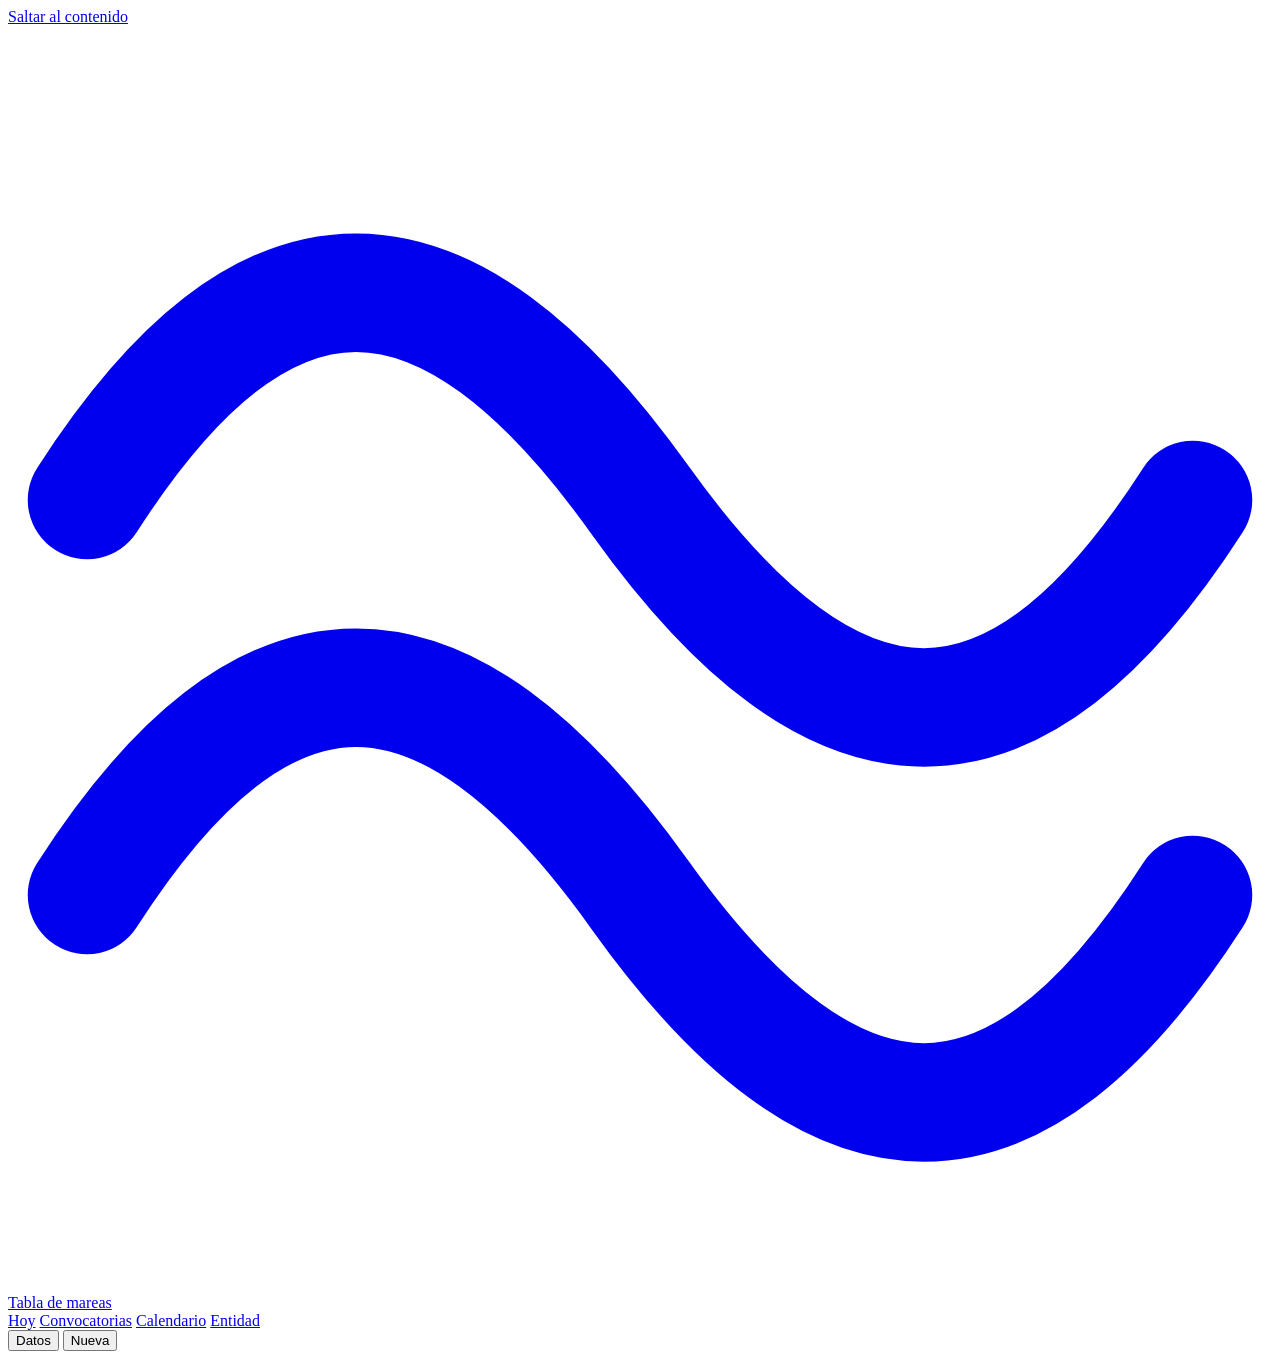
==== src/index.template.html @ 4387c2e4 "Tabla de mareas: radar y preparación de convocatorias App de un solo archivo, sin conexión y con dat" ====
<!doctype html>
<html lang="es">
<head>
<meta charset="utf-8">
<meta name="viewport" content="width=device-width, initial-scale=1">
<meta name="color-scheme" content="light dark">
<title>Tabla de mareas · convocatorias</title>
<meta name="description" content="Radar y preparación de convocatorias. Funciona sin conexión y guarda los datos en este ordenador.">
<link rel="icon" href="data:image/svg+xml,%3Csvg xmlns='http://www.w3.org/2000/svg' viewBox='0 0 32 32'%3E%3Crect width='32' height='32' fill='%230e5c63'/%3E%3Cpath d='M3 18c4-8 8-8 13 0s9 8 13 0' fill='none' stroke='%23f3eee4' stroke-width='3.5' stroke-linecap='round'/%3E%3C/svg%3E">
<style>
/*__FUENTES__*/
/*__CSS__*/
</style>
</head>
<body>
<a class="skip" href="#main">Saltar al contenido</a>

<header class="top">
  <div class="top-in">
    <a class="marca" href="#hoy" aria-label="Tabla de mareas, ir a Hoy">
      <svg viewBox="0 0 32 32" aria-hidden="true"><path d="M2 12c4.5-7 9-7 14 0s9.5 7 14 0M2 22c4.5-7 9-7 14 0s9.5 7 14 0" fill="none" stroke="currentColor" stroke-width="3" stroke-linecap="round"/></svg>
      <span>Tabla de mareas</span>
    </a>
    <nav aria-label="Secciones">
      <a href="#hoy">Hoy</a>
      <a href="#convocatorias">Convocatorias</a>
      <a href="#calendario">Calendario</a>
      <a href="#entidad">Entidad</a>
    </nav>
    <div class="acciones">
      <button type="button" class="btn" data-accion="datos">Datos</button>
      <button type="button" class="btn primario" data-accion="nueva">Nueva</button>
    </div>
  </div>
</header>

<main id="main" tabindex="-1"></main>

<dialog id="dlg-conv" aria-labelledby="dlg-conv-t">
  <div class="dlg">
    <div class="dlg-cab">
      <h2 id="dlg-conv-t">Convocatoria</h2>
      <button type="button" class="btn mini" data-cerrar="dlg-conv">Cerrar</button>
    </div>
    <div class="dlg-cuerpo"><form id="form-conv" novalidate></form></div>
    <div class="dlg-pie">
      <button type="button" class="btn peligro" id="btn-borrar-conv" data-accion="borrar-conv">Eliminar</button>
      <div class="der">
        <button type="button" class="btn" data-cerrar="dlg-conv">Cancelar</button>
        <button type="submit" class="btn primario" form="form-conv">Guardar</button>
      </div>
    </div>
  </div>
</dialog>

<dialog id="dlg-datos" aria-labelledby="dlg-datos-t">
  <div class="dlg">
    <div class="dlg-cab">
      <h2 id="dlg-datos-t">Datos</h2>
      <button type="button" class="btn mini" data-cerrar="dlg-datos">Cerrar</button>
    </div>
    <div class="dlg-cuerpo">
      <p class="aviso" id="datos-estado"></p>

      <fieldset><legend>Copia de seguridad</legend>
        <p class="sub">Los datos viven solo en este navegador. Descarga una copia cada semana y guárdala en la carpeta compartida: sirve de respaldo y para que otra persona del equipo abra lo mismo en su ordenador.</p>
        <div class="fila-btn"><button type="button" class="btn primario" data-accion="exportar">Descargar copia (.json)</button></div>
      </fieldset>

      <fieldset><legend>Importar</legend>
        <label class="casilla"><input type="radio" name="modo" value="fusionar" checked> Fusionar: añade las nuevas y actualiza las que ya existen, sin tocar sus tareas</label>
        <label class="casilla"><input type="radio" name="modo" value="reemplazar"> Reemplazar todo por el contenido del archivo</label>
        <div style="margin-top:var(--e3)">
          <label class="etq" for="datos-archivo">Desde un archivo .json</label>
          <input type="file" id="datos-archivo" accept=".json,application/json" class="campo">
        </div>
        <div style="margin-top:var(--e4)">
          <label class="etq" for="datos-texto">O pega aquí el JSON (por ejemplo, el que prepare Claude tras la búsqueda semanal)</label>
          <textarea id="datos-texto" rows="4" spellcheck="false"></textarea>
        </div>
        <div class="fila-btn"><button type="button" class="btn" data-accion="importar-texto">Importar el texto pegado</button></div>
      </fieldset>

      <fieldset><legend>Calendario</legend>
        <p class="sub">Descarga los cierres, el inicio de cada preparación y las tareas con fecha en un archivo .ics para Google Calendar, Outlook o el calendario del móvil.</p>
        <div class="fila-btn"><button type="button" class="btn" data-accion="ics">Descargar plazos (.ics)</button></div>
      </fieldset>

      <fieldset style="margin-bottom:0"><legend>Empezar de cero</legend>
        <div class="fila-btn"><button type="button" class="btn peligro" data-accion="borrar-todo">Borrar todos los datos de este navegador</button></div>
      </fieldset>
    </div>
  </div>
</dialog>

<div id="toast" role="status" aria-live="polite"></div>

<script>
/*__JS__*/
</script>
</body>
</html>
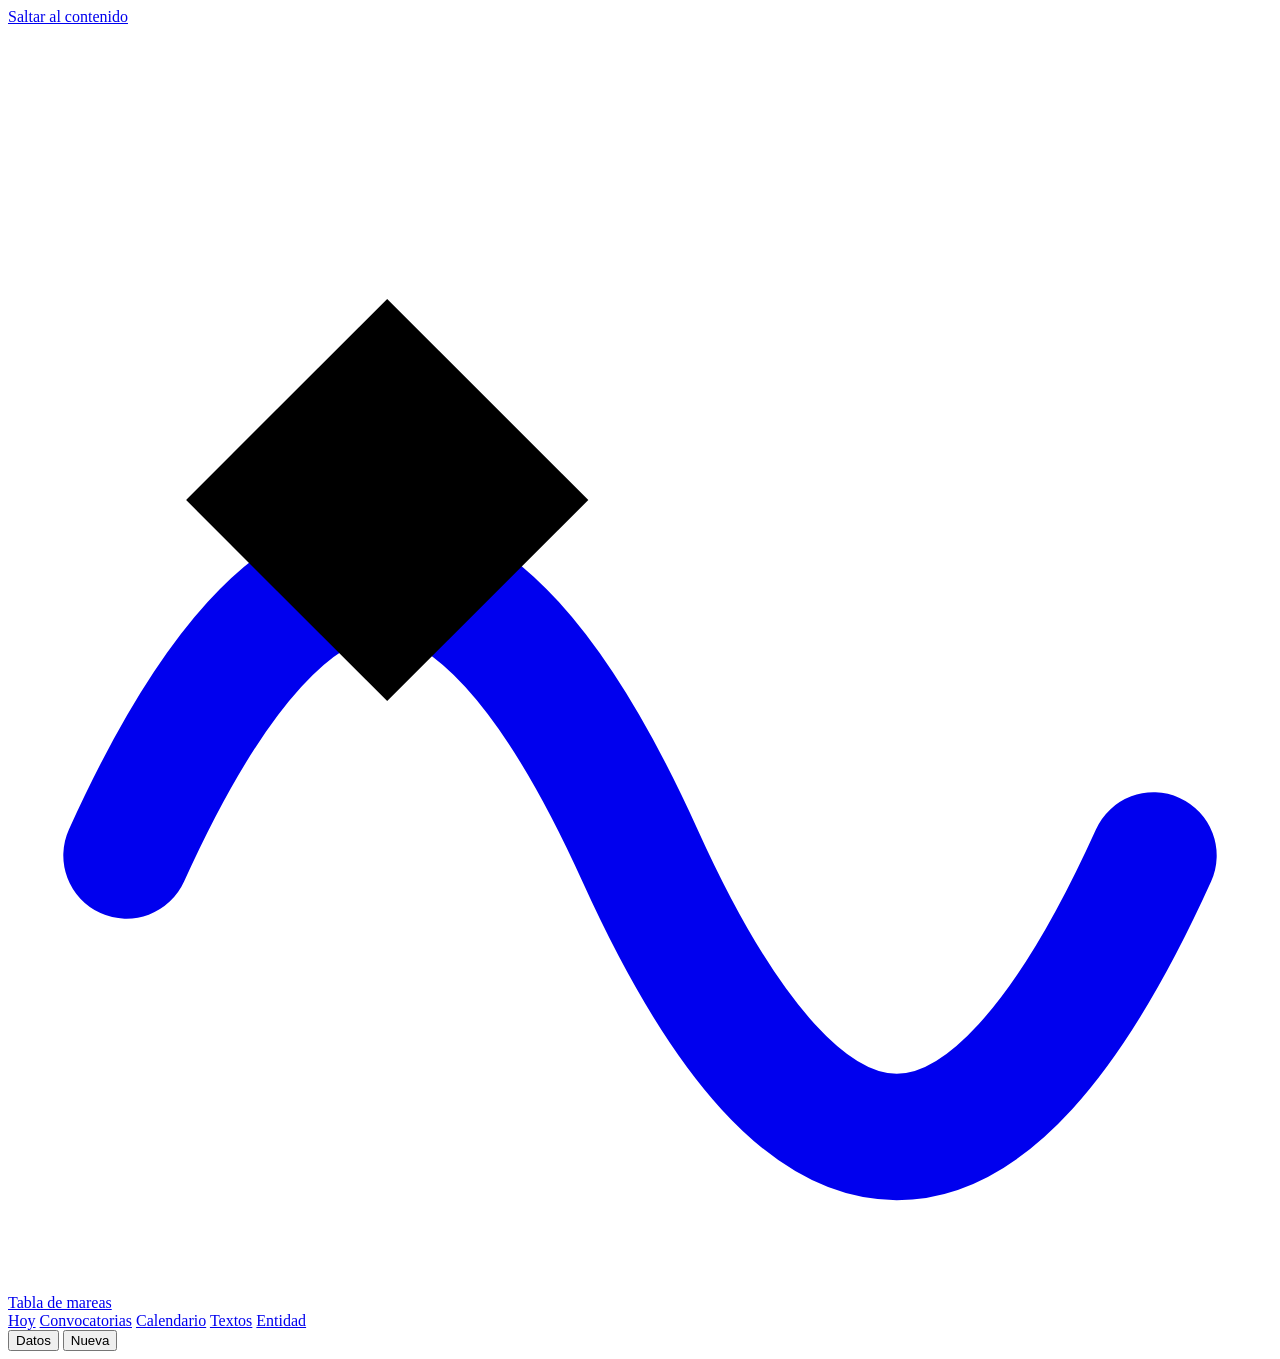
==== commit d61c719b: "Logos, banco de textos, documentación por convocatoria e informe imprimible - Identidad de la entida" ====
--- a/src/index.template.html
+++ b/src/index.template.html
@@ -6,7 +6,7 @@
 <meta name="color-scheme" content="light dark">
 <title>Tabla de mareas · convocatorias</title>
 <meta name="description" content="Radar y preparación de convocatorias. Funciona sin conexión y guarda los datos en este ordenador.">
-<link rel="icon" href="data:image/svg+xml,%3Csvg xmlns='http://www.w3.org/2000/svg' viewBox='0 0 32 32'%3E%3Crect width='32' height='32' fill='%230e5c63'/%3E%3Cpath d='M3 18c4-8 8-8 13 0s9 8 13 0' fill='none' stroke='%23f3eee4' stroke-width='3.5' stroke-linecap='round'/%3E%3C/svg%3E">
+<link rel="icon" href="data:image/svg+xml,%3Csvg xmlns='http://www.w3.org/2000/svg' viewBox='0 0 32 32'%3E%3Crect width='32' height='32' fill='%2310262e'/%3E%3Cpath d='M4 21c4-9 8-9 12 0s8 9 12 0' fill='none' stroke='%23f3eee4' stroke-width='3.5' stroke-linecap='round'/%3E%3Crect x='6.5' y='9' width='7' height='7' transform='rotate(45 10 12.5)' fill='%23d9431e'/%3E%3C/svg%3E">
 <style>
 /*__FUENTES__*/
 /*__CSS__*/
@@ -18,18 +18,23 @@
 <header class="top">
   <div class="top-in">
     <a class="marca" href="#hoy" aria-label="Tabla de mareas, ir a Hoy">
-      <svg viewBox="0 0 32 32" aria-hidden="true"><path d="M2 12c4.5-7 9-7 14 0s9.5 7 14 0M2 22c4.5-7 9-7 14 0s9.5 7 14 0" fill="none" stroke="currentColor" stroke-width="3" stroke-linecap="round"/></svg>
-      <span>Tabla de mareas</span>
+      <img id="logo-entidad" alt="" hidden>
+      <svg class="sello" viewBox="0 0 32 32" aria-hidden="true">
+        <path d="M3 21c4.3-9.5 8.7-9.5 13 0s8.7 9.5 13 0" fill="none" stroke="currentColor" stroke-width="3.2" stroke-linecap="round"/>
+        <rect class="rombo" x="6" y="8.4" width="7.2" height="7.2" transform="rotate(45 9.6 12)"/>
+      </svg>
+      <span class="nombre-app">Tabla de mareas</span>
     </a>
     <nav aria-label="Secciones">
       <a href="#hoy">Hoy</a>
       <a href="#convocatorias">Convocatorias</a>
       <a href="#calendario">Calendario</a>
+      <a href="#textos">Textos</a>
       <a href="#entidad">Entidad</a>
     </nav>
     <div class="acciones">
       <button type="button" class="btn" data-accion="datos">Datos</button>
-      <button type="button" class="btn primario" data-accion="nueva">Nueva</button>
+      <button type="button" class="btn primario" data-accion="nueva" title="Atajo: tecla N">Nueva</button>
     </div>
   </div>
 </header>
@@ -44,7 +49,10 @@
     </div>
     <div class="dlg-cuerpo"><form id="form-conv" novalidate></form></div>
     <div class="dlg-pie">
-      <button type="button" class="btn peligro" id="btn-borrar-conv" data-accion="borrar-conv">Eliminar</button>
+      <div class="izq">
+        <button type="button" class="btn peligro" id="btn-borrar-conv" data-accion="borrar-conv">Eliminar</button>
+        <button type="button" class="btn" id="btn-siguiente" data-accion="siguiente-edicion">Crear la edición siguiente</button>
+      </div>
       <div class="der">
         <button type="button" class="btn" data-cerrar="dlg-conv">Cancelar</button>
         <button type="submit" class="btn primario" form="form-conv">Guardar</button>
@@ -68,7 +76,7 @@
       </fieldset>
 
       <fieldset><legend>Importar</legend>
-        <label class="casilla"><input type="radio" name="modo" value="fusionar" checked> Fusionar: añade las nuevas y actualiza las que ya existen, sin tocar sus tareas</label>
+        <label class="casilla"><input type="radio" name="modo" value="fusionar" checked> Fusionar: añade lo nuevo y actualiza lo que ya existe, sin tocar las tareas</label>
         <label class="casilla"><input type="radio" name="modo" value="reemplazar"> Reemplazar todo por el contenido del archivo</label>
         <div style="margin-top:var(--e3)">
           <label class="etq" for="datos-archivo">Desde un archivo .json</label>
@@ -87,14 +95,18 @@
       </fieldset>
 
       <fieldset style="margin-bottom:0"><legend>Empezar de cero</legend>
-        <div class="fila-btn"><button type="button" class="btn peligro" data-accion="borrar-todo">Borrar todos los datos de este navegador</button></div>
+        <div class="fila-btn">
+          <button type="button" class="btn" id="btn-semilla" data-accion="restaurar-semilla" hidden>Volver a los datos iniciales</button>
+          <button type="button" class="btn peligro" data-accion="borrar-todo">Borrar todos los datos de este navegador</button>
+        </div>
       </fieldset>
     </div>
   </div>
 </dialog>
 
-<div id="toast" role="status" aria-live="polite"></div>
+<div id="toast" role="status" aria-live="polite"><span id="toast-t"></span><button type="button" id="toast-deshacer" data-accion="deshacer" hidden>Deshacer</button></div>
 
+<script id="semilla" type="application/json">/*__SEMILLA__*/</script>
 <script>
 /*__JS__*/
 </script>
